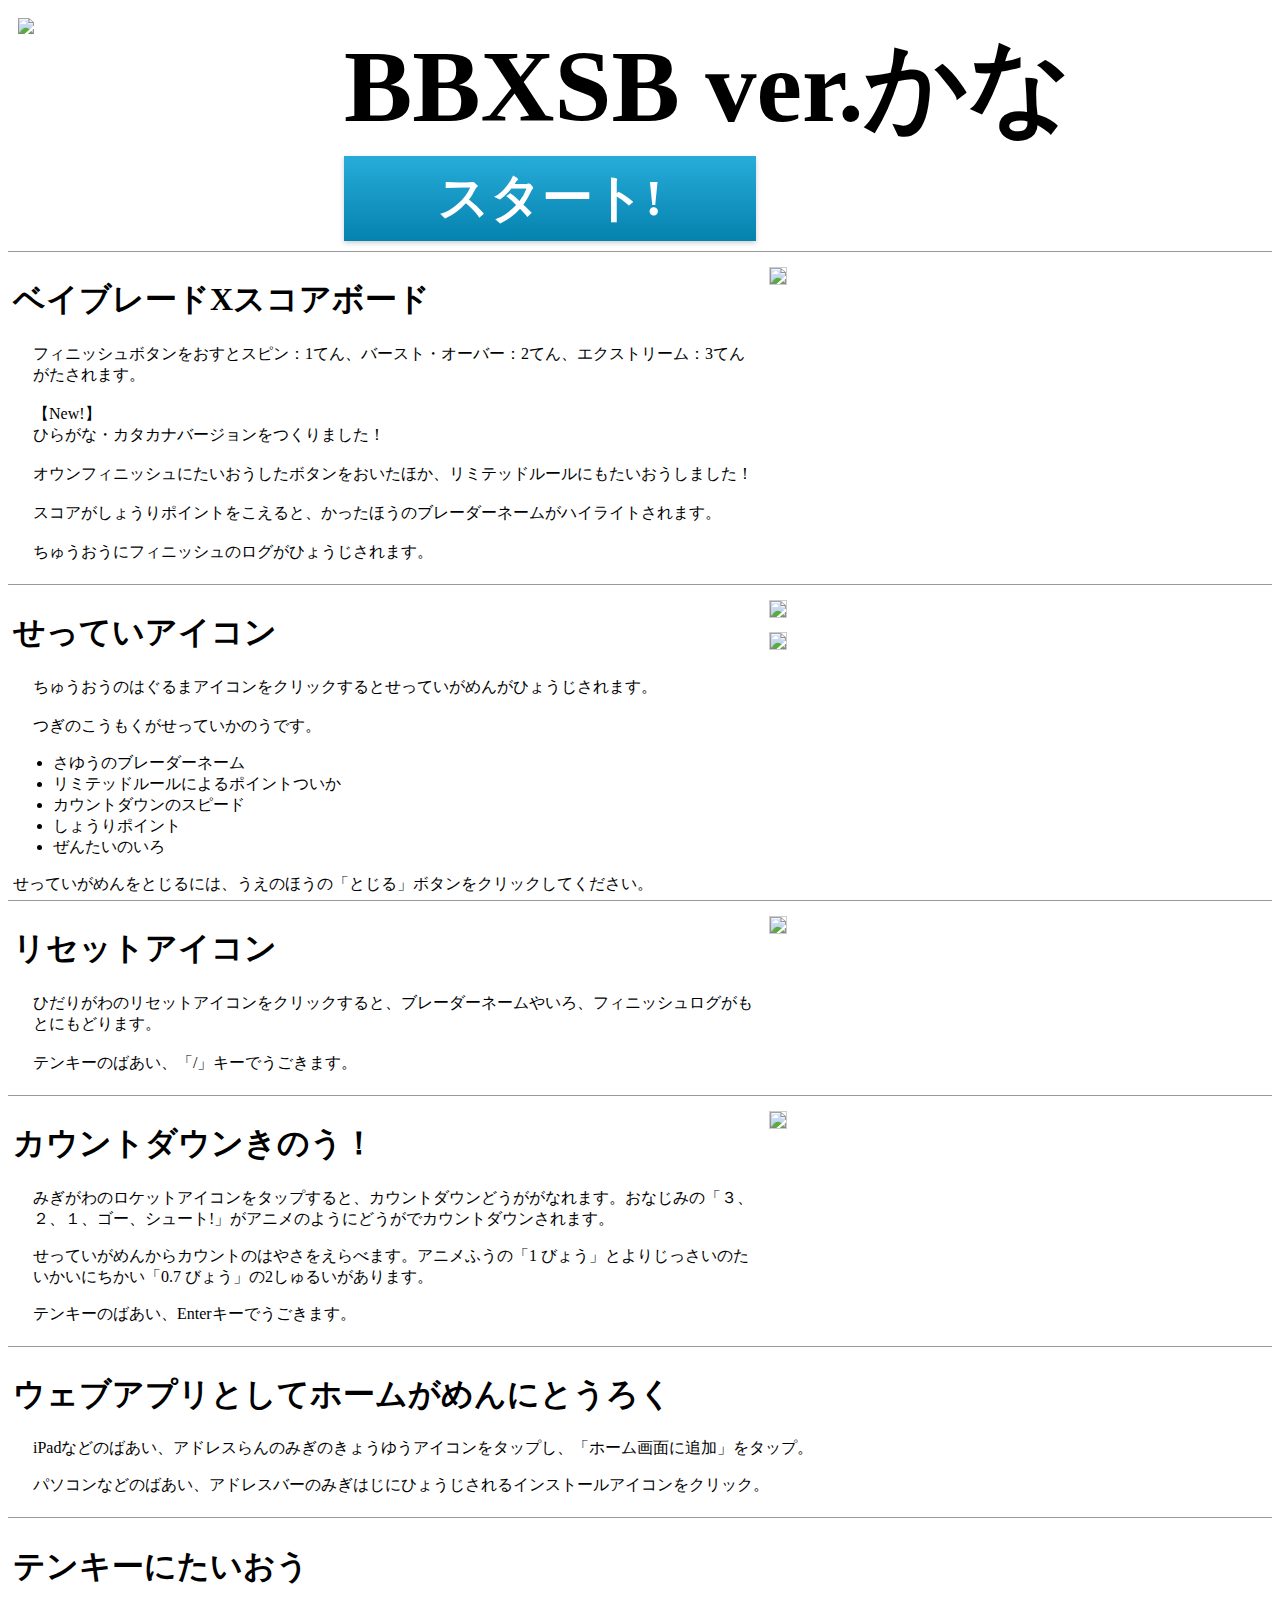
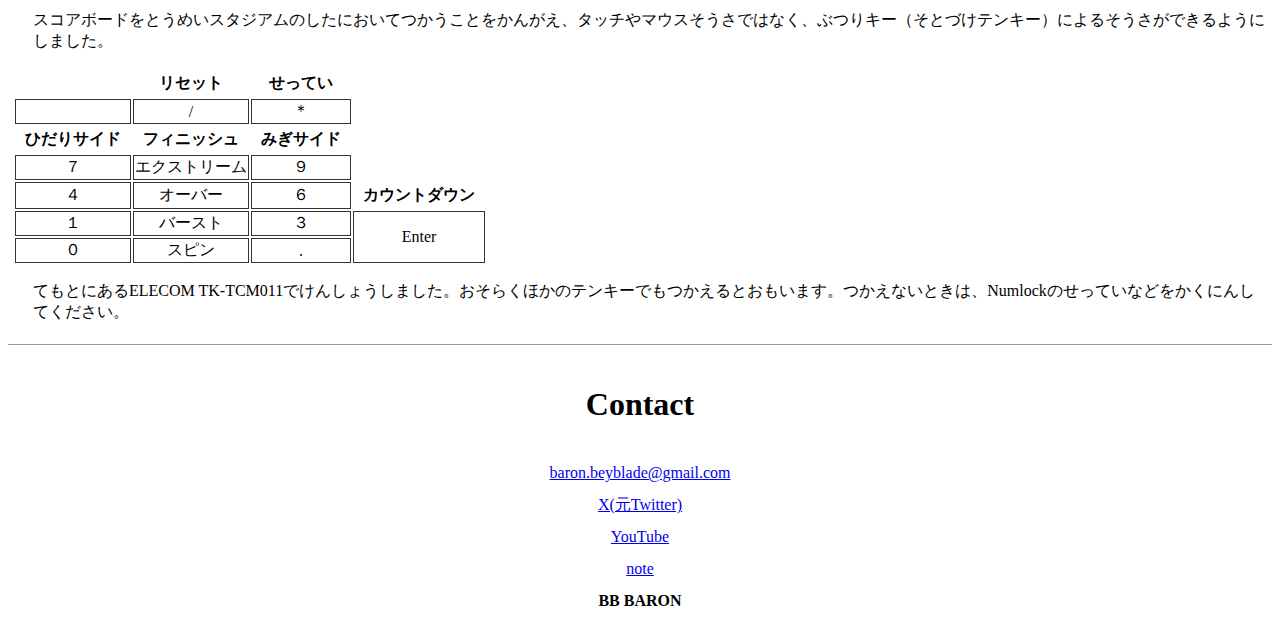
==== start.html @ fb48af95 "かな化" ====
<!DOCTYPE html>
<html lang="ja">
<head>
<!-- Google tag (gtag.js) -->
<script async src="https://www.googletagmanager.com/gtag/js?id=G-PKDXJD4HJX"></script>
<script>
  window.dataLayer = window.dataLayer || [];
  function gtag(){dataLayer.push(arguments);}
  gtag('js', new Date());

  gtag('config', 'G-PKDXJD4HJX');
</script>
  <meta charset="UTF-8">
  <meta name="apple-mobile-web-app-capable" content="yes">
  <meta name="apple-mobile-web-app-status-bar-style" content="#333">
  <meta name="apple-mobile-web-app-title" content="BBXSB">
  <meta name="viewport" content="width=device-width, initial-scale=1.0">
  <meta name="google-adsense-account" content="ca-pub-3864593816657965">
  <link rel="preconnect" href="https://fonts.googleapis.com">
  <link rel="preconnect" href="https://fonts.gstatic.com" crossorigin>
  <link href="https://fonts.googleapis.com/css2?family=Orbitron:wght@400..900&family=Rubik+Mono+One&display=swap" rel="stylesheet">
  <link href="https://fonts.googleapis.com/css2?family=Orbitron:wght@400..900&family=Rubik+Mono+One&display=swap" rel="stylesheet">
  <link rel="stylesheet" href="https://fonts.googleapis.com/css2?family=Material+Symbols+Outlined:opsz,wght,FILL,GRAD@20..48,100..700,0..1,-50..200" />
  <link rel="manifest" href="./manifest.json">
  <script async src="https://cdn.jsdelivr.net/npm/pwacompat" crossorigin="anonymous"></script>
  <title>ベイブレードXスコアボード</title>
    <script>
      if ('serviceWorker' in navigator) {
        navigator.serviceWorker.register('./serviceWorker.js').then(registration => {
          console.log('ServiceWorker registration successful.');
        }).catch(err => {
          console.log('ServiceWorker registration failed.');
        });
      }
    </script>
    <style>
        body {
            align-content: center;
        }
        #head {
            display: flex;
            width: 100%;
            margin: 0;
            padding: 10px;
        }
        #icon {
            width: 25%;
            
        }
        #title1 {
            width: 75%;
            text-align: left;
        }
        #title1 h1 {
            font-size: 8vw;
            margin: 00px 10px;
            padding: 0;
        }
        .sect {
            border-top: 1px solid #999;
            display: flex;
        }
        a.btn {
            display: block;
            text-align: center;
            vertical-align: middle;
            text-decoration: none;
            width: 30%;
            margin-left: 10px;
            padding: 0.5rem 4rem;
            font-weight: bold;
            font-size: 4vw;
            background: linear-gradient(to top, rgb(5, 130, 174), #27acd9);
            color: #fff;
            box-shadow: 0 2px 5px rgba(0, 0, 0, .2);
            -webkit-box-shadow: 0 2px 5px rgba(0, 0, 0, .2);
            transition: 0.5s;
        }
        a.btn:hover {
            color: #fff;
            opacity: 0.5;
        }
        p {
            margin-left: 20px;
        }
        #contact {
            text-align: center;
            line-height: 2;
        }
        .sect img {
           border: 1px solid #ccc; 
            margin-top: 10px;
        }
        .sect div {
            padding: 5px;
            
        }
        .leftsect {
            width: 60%;
        }
        .rightsect {
            width: 40%;
        }
		th {
			text-align: center;
			font-weight: bold;
			/*border:solid #000 1px;*/
			padding: 3px 10px;
		}
		td {
			text-align: center;
			border: #333 solid 1px;
		}
    </style>
<script async src="https://pagead2.googlesyndication.com/pagead/js/adsbygoogle.js?client=ca-pub-3864593816657965"
     crossorigin="anonymous"></script>
</head>
<body>
    <div id="head">
        <div id="icon">
            <img src="BBXSB-512.png" width="100%" >
        </div>
        <div id="title1">
            <h1>BBXSB ver.かな</h1>
            <a href="index.html" class="btn">スタート!</a>
        </div>
    </div>
    <div class="sect">
        <div class="leftsect"><h1>ベイブレードXスコアボード</h1>
        <p>フィニッシュボタンをおすとスピン：1てん、バースト・オーバー：2てん、エクストリーム：3てんがたされます。<br>
        <br>
        【New!】<br>
        ひらがな・カタカナバージョンをつくりました！<br>
        <br>
        オウンフィニッシュにたいおうしたボタンをおいたほか、リミテッドルールにもたいおうしました！<br>
        <br>
        スコアがしょうりポイントをこえると、かったほうのブレーダーネームがハイライトされます。<br>
        <br>
        ちゅうおうにフィニッシュのログがひょうじされます。</p></div>
        <div class="rightsect"><img src="images/001.jpg" width="100%" ></div>
    </div>
    <div class="sect">
        <div class="leftsect"><h1>せっていアイコン</h1>
        <p>ちゅうおうのはぐるまアイコンをクリックするとせっていがめんがひょうじされます。<br>
        <br>
        つぎのこうもくがせっていかのうです。</p>
        <ul>
            <li>さゆうのブレーダーネーム</li>
            <li>リミテッドルールによるポイントついか</li>
            <li>カウントダウンのスピード</li>
            <li>しょうりポイント</li>
            <li>ぜんたいのいろ</li>
        </ul>
        せっていがめんをとじるには、うえのほうの「とじる」ボタンをクリックしてください。</div>
        <div class="rightsect"><img src="images/003.jpg" width="100%"><br>
        <img src="images/002.jpg" width="100%"></div>
    </div>
    <div class="sect">
        <div class="leftsect"><h1>リセットアイコン</h1>
        <p>ひだりがわのリセットアイコンをクリックすると、ブレーダーネームやいろ、フィニッシュログがもとにもどります。<br>
        <br>
        テンキーのばあい、「/」キーでうごきます。</p>
        </div>
        <div class="rightsect"><img src="images/004.jpg" width="100%"></div>
    </div>
    <div class="sect">
        <div class="leftsect"><h1>カウントダウンきのう！</h1>
        <p>みぎがわのロケットアイコンをタップすると、カウントダウンどうががなれます。おなじみの「３、２、１、ゴー、シュート!」がアニメのようにどうがでカウントダウンされます。</p>
        <p>せっていがめんからカウントのはやさをえらべます。アニメふうの「1 びょう」とよりじっさいのたいかいにちかい「0.7 びょう」の2しゅるいがあります。</p>
        <p>テンキーのばあい、Enterキーでうごきます。</p></div>
        <div class="rightsect"><img src="images/005.jpg" width="100%"></div>
    </div>
    <div class="sect">
        <div><h1>ウェブアプリとしてホームがめんにとうろく</h1>
        <p>iPadなどのばあい、アドレスらんのみぎのきょうゆうアイコンをタップし、「ホーム画面に追加」をタップ。</p>
        <p>パソコンなどのばあい、アドレスバーのみぎはじにひょうじされるインストールアイコンをクリック。</p></div>
    </div>
    <div class="sect">
        <div><h1>テンキーにたいおう</h1>
		<p>スコアボードをとうめいスタジアムのしたにおいてつかうことをかんがえ、タッチやマウスそうさではなく、ぶつりキー（そとづけテンキー）によるそうさができるようにしました。</p>
		<table>
			<tr><th></th><th>リセット</th><th>せってい</th></tr>
			<tr><td></td><td>/</td><td>＊</td></tr>
			<tr><th>ひだりサイド</th><th>フィニッシュ</th><th>みぎサイド</th></tr>
			<tr><td>７</td><td>エクストリーム</td><td>９</td></tr>
			<tr><td>４</td><td>オーバー</td><td>６</td><th>カウントダウン</th></tr>
			<tr><td>１</td><td>バースト</td><td>３</td><td rowspan="2">Enter</td></tr>
			<tr><td>０</td><td>スピン</td><td>.</td></tr>
		</table>
        <p>てもとにあるELECOM TK-TCM011でけんしょうしました。おそらくほかのテンキーでもつかえるとおもいます。つかえないときは、Numlockのせっていなどをかくにんしてください。</p></div>
    </div>
    <div class="sect" id="contact">
        <div style="width:100%;"><h1>Contact</h1>
        <a href="mailto:baron.beyblade@gmail.com">baron.beyblade@gmail.com</a><br>
        <a href="https://twitter.com/baron_ms" target="_blank">X(元Twitter)</a><br>
        <a href="https://www.youtube.com/@beybladebaron8015" target="_blank">YouTube</a><br>
        <a href="https://note.com/baron_ms" target="_blank">note</a><br>
        <b>BB BARON</b>
        </div>
    </div>


</body>
</html>
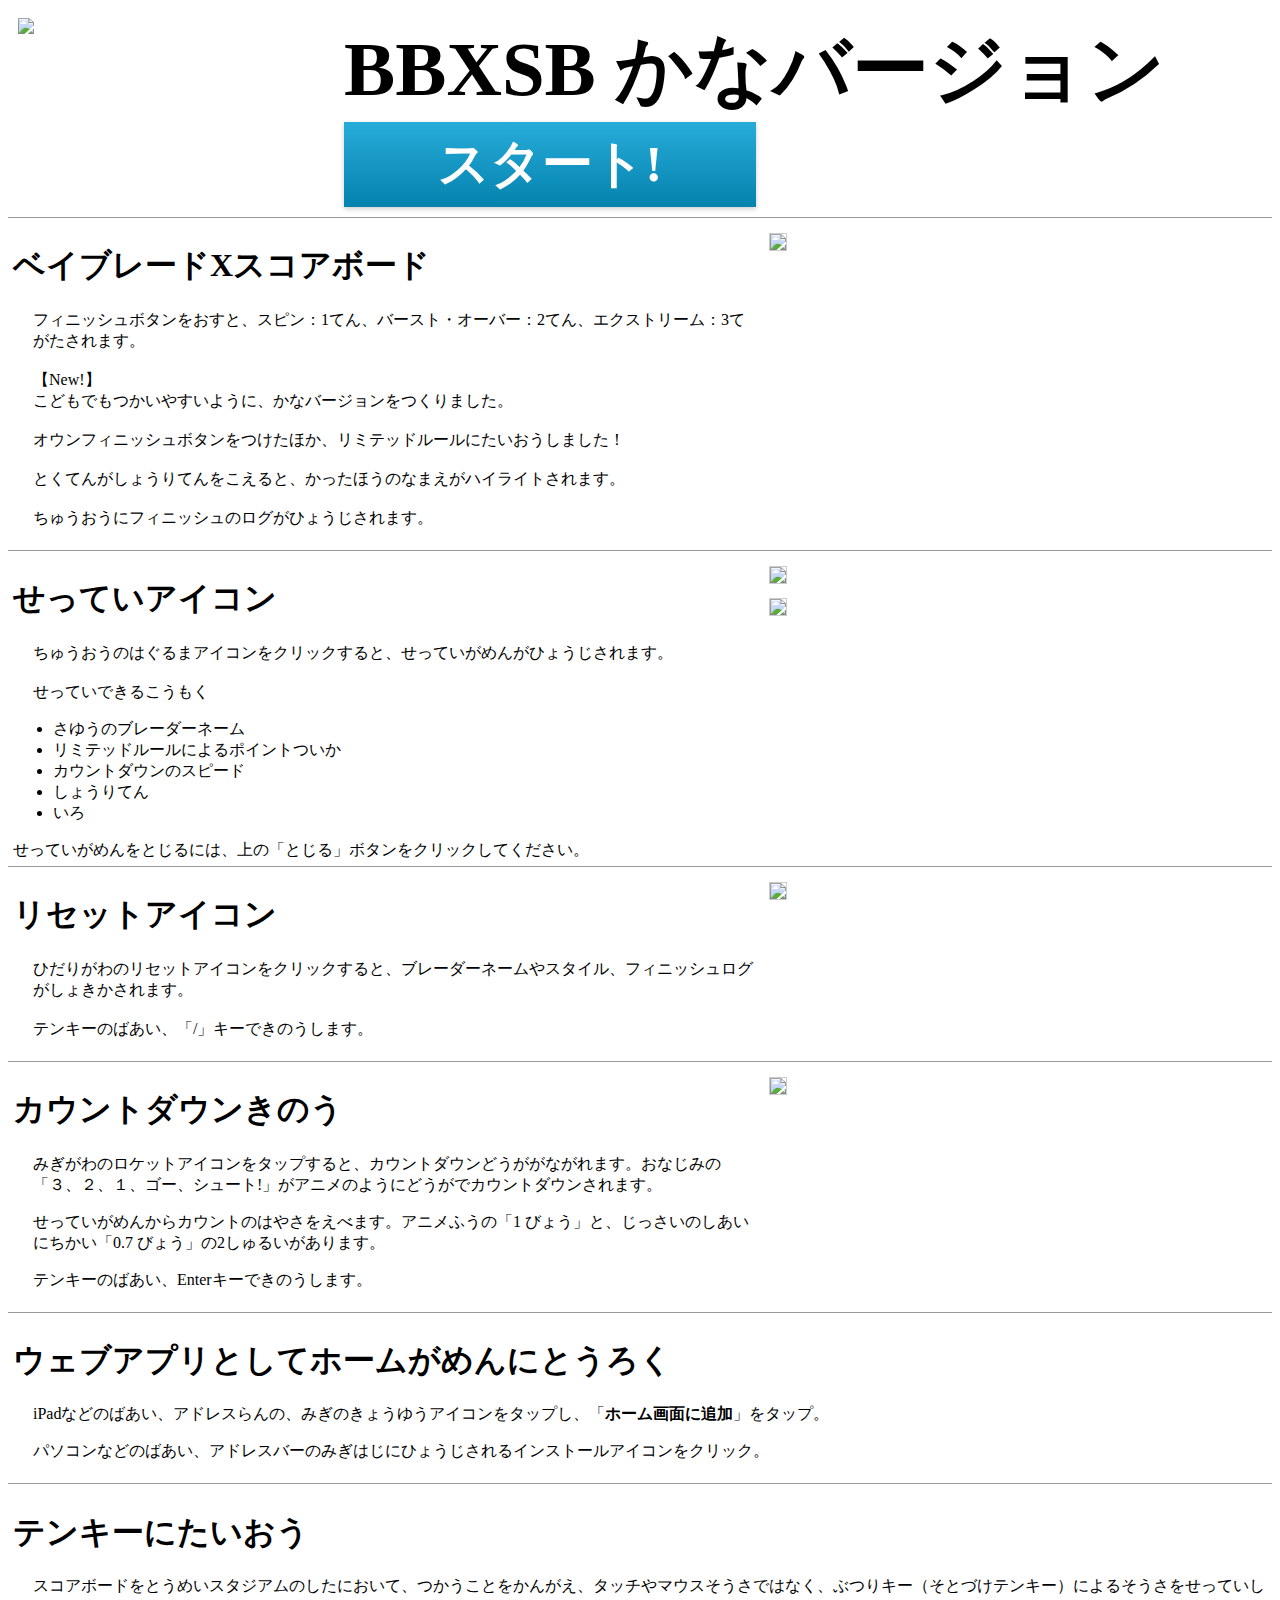
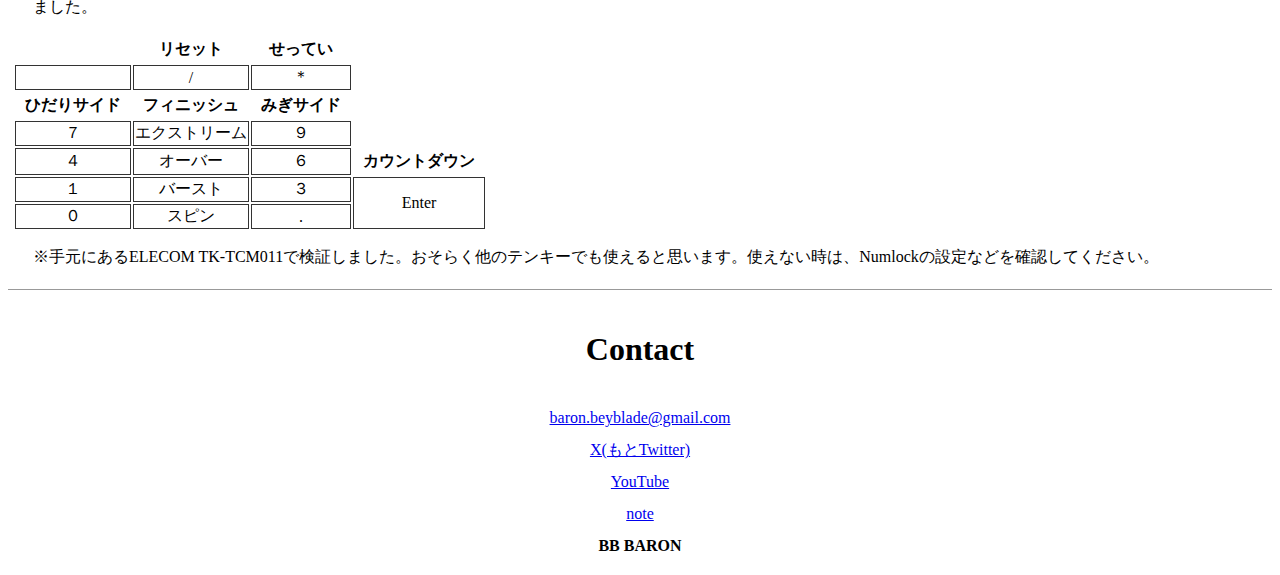
==== commit 27c83255: "かな化" ====
--- a/start.html
+++ b/start.html
@@ -23,7 +23,7 @@
   <link rel="stylesheet" href="https://fonts.googleapis.com/css2?family=Material+Symbols+Outlined:opsz,wght,FILL,GRAD@20..48,100..700,0..1,-50..200" />
   <link rel="manifest" href="./manifest.json">
   <script async src="https://cdn.jsdelivr.net/npm/pwacompat" crossorigin="anonymous"></script>
-  <title>ベイブレードXスコアボード</title>
+  <title>BeyBlade X Scoreboard</title>
     <script>
       if ('serviceWorker' in navigator) {
         navigator.serviceWorker.register('./serviceWorker.js').then(registration => {
@@ -52,7 +52,7 @@
             text-align: left;
         }
         #title1 h1 {
-            font-size: 8vw;
+            font-size: 6vw;
             margin: 00px 10px;
             padding: 0;
         }
@@ -121,63 +121,63 @@
             <img src="BBXSB-512.png" width="100%" >
         </div>
         <div id="title1">
-            <h1>BBXSB ver.かな</h1>
+            <h1>BBXSB かなバージョン</h1>
             <a href="index.html" class="btn">スタート!</a>
         </div>
     </div>
     <div class="sect">
         <div class="leftsect"><h1>ベイブレードXスコアボード</h1>
-        <p>フィニッシュボタンをおすとスピン：1てん、バースト・オーバー：2てん、エクストリーム：3てんがたされます。<br>
+        <p>フィニッシュボタンをおすと、スピン：1てん、バースト・オーバー：2てん、エクストリーム：3てがたされます。<br>
         <br>
         【New!】<br>
-        ひらがな・カタカナバージョンをつくりました！<br>
-        <br>
-        オウンフィニッシュにたいおうしたボタンをおいたほか、リミテッドルールにもたいおうしました！<br>
-        <br>
-        スコアがしょうりポイントをこえると、かったほうのブレーダーネームがハイライトされます。<br>
+        こどもでもつかいやすいように、かなバージョンをつくりました。<br>
+        <br>
+        オウンフィニッシュボタンをつけたほか、リミテッドルールにたいおうしました！<br>
+        <br>
+        とくてんがしょうりてんをこえると、かったほうのなまえがハイライトされます。<br>
         <br>
         ちゅうおうにフィニッシュのログがひょうじされます。</p></div>
         <div class="rightsect"><img src="images/001.jpg" width="100%" ></div>
     </div>
     <div class="sect">
         <div class="leftsect"><h1>せっていアイコン</h1>
-        <p>ちゅうおうのはぐるまアイコンをクリックするとせっていがめんがひょうじされます。<br>
-        <br>
-        つぎのこうもくがせっていかのうです。</p>
+        <p>ちゅうおうのはぐるまアイコンをクリックすると、せっていがめんがひょうじされます。<br>
+        <br>
+        せっていできるこうもく</p>
         <ul>
             <li>さゆうのブレーダーネーム</li>
             <li>リミテッドルールによるポイントついか</li>
             <li>カウントダウンのスピード</li>
-            <li>しょうりポイント</li>
-            <li>ぜんたいのいろ</li>
+            <li>しょうりてん</li>
+            <li>いろ</li>
         </ul>
-        せっていがめんをとじるには、うえのほうの「とじる」ボタンをクリックしてください。</div>
+        せっていがめんをとじるには、上の「とじる」ボタンをクリックしてください。</div>
         <div class="rightsect"><img src="images/003.jpg" width="100%"><br>
         <img src="images/002.jpg" width="100%"></div>
     </div>
     <div class="sect">
         <div class="leftsect"><h1>リセットアイコン</h1>
-        <p>ひだりがわのリセットアイコンをクリックすると、ブレーダーネームやいろ、フィニッシュログがもとにもどります。<br>
-        <br>
-        テンキーのばあい、「/」キーでうごきます。</p>
+        <p>ひだりがわのリセットアイコンをクリックすると、ブレーダーネームやスタイル、フィニッシュログがしょきかされます。<br>
+        <br>
+        テンキーのばあい、「/」キーできのうします。</p>
         </div>
         <div class="rightsect"><img src="images/004.jpg" width="100%"></div>
     </div>
     <div class="sect">
-        <div class="leftsect"><h1>カウントダウンきのう！</h1>
-        <p>みぎがわのロケットアイコンをタップすると、カウントダウンどうががなれます。おなじみの「３、２、１、ゴー、シュート!」がアニメのようにどうがでカウントダウンされます。</p>
-        <p>せっていがめんからカウントのはやさをえらべます。アニメふうの「1 びょう」とよりじっさいのたいかいにちかい「0.7 びょう」の2しゅるいがあります。</p>
-        <p>テンキーのばあい、Enterキーでうごきます。</p></div>
+        <div class="leftsect"><h1>カウントダウンきのう</h1>
+        <p>みぎがわのロケットアイコンをタップすると、カウントダウンどうががながれます。おなじみの「３、２、１、ゴー、シュート!」がアニメのようにどうがでカウントダウンされます。</p>
+        <p>せっていがめんからカウントのはやさをえべます。アニメふうの「1 びょう」と、じっさいのしあいにちかい「0.7 びょう」の2しゅるいがあります。</p>
+        <p>テンキーのばあい、Enterキーできのうします。</p></div>
         <div class="rightsect"><img src="images/005.jpg" width="100%"></div>
     </div>
     <div class="sect">
         <div><h1>ウェブアプリとしてホームがめんにとうろく</h1>
-        <p>iPadなどのばあい、アドレスらんのみぎのきょうゆうアイコンをタップし、「ホーム画面に追加」をタップ。</p>
+        <p>iPadなどのばあい、アドレスらんの、みぎのきょうゆうアイコンをタップし、「<b>ホーム画面に追加</b>」をタップ。</p>
         <p>パソコンなどのばあい、アドレスバーのみぎはじにひょうじされるインストールアイコンをクリック。</p></div>
     </div>
     <div class="sect">
         <div><h1>テンキーにたいおう</h1>
-		<p>スコアボードをとうめいスタジアムのしたにおいてつかうことをかんがえ、タッチやマウスそうさではなく、ぶつりキー（そとづけテンキー）によるそうさができるようにしました。</p>
+		<p>スコアボードをとうめいスタジアムのしたにおいて、つかうことをかんがえ、タッチやマウスそうさではなく、ぶつりキー（そとづけテンキー）によるそうさをせっていしました。</p>
 		<table>
 			<tr><th></th><th>リセット</th><th>せってい</th></tr>
 			<tr><td></td><td>/</td><td>＊</td></tr>
@@ -187,12 +187,12 @@
 			<tr><td>１</td><td>バースト</td><td>３</td><td rowspan="2">Enter</td></tr>
 			<tr><td>０</td><td>スピン</td><td>.</td></tr>
 		</table>
-        <p>てもとにあるELECOM TK-TCM011でけんしょうしました。おそらくほかのテンキーでもつかえるとおもいます。つかえないときは、Numlockのせっていなどをかくにんしてください。</p></div>
+        <p>※手元にあるELECOM TK-TCM011で検証しました。おそらく他のテンキーでも使えると思います。使えない時は、Numlockの設定などを確認してください。</p></div>
     </div>
     <div class="sect" id="contact">
         <div style="width:100%;"><h1>Contact</h1>
         <a href="mailto:baron.beyblade@gmail.com">baron.beyblade@gmail.com</a><br>
-        <a href="https://twitter.com/baron_ms" target="_blank">X(元Twitter)</a><br>
+        <a href="https://twitter.com/baron_ms" target="_blank">X(もとTwitter)</a><br>
         <a href="https://www.youtube.com/@beybladebaron8015" target="_blank">YouTube</a><br>
         <a href="https://note.com/baron_ms" target="_blank">note</a><br>
         <b>BB BARON</b>
